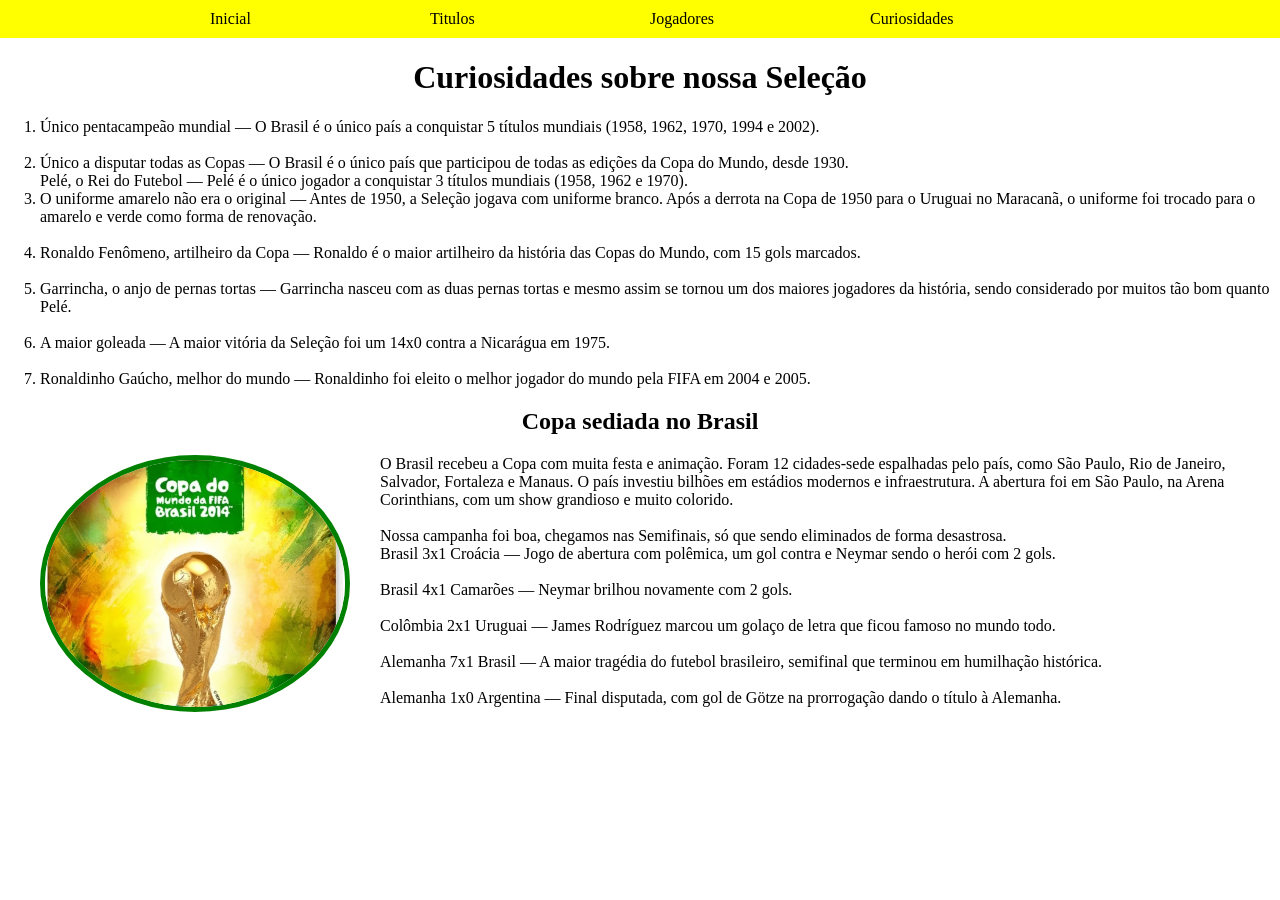
==== Curiosidades.html @ 970adff2 "primeiro commit" ====
<!DOCTYPE html>
<!DOCTYPE html>
<html lang="en">
<head>
    <meta charset="UTF-8">
    <meta name="viewport" content="width=device-width, initial-scale=1.0">
    <title>Curiosidades</title>
    <link rel="stylesheet" href="estilos.css">
</head>
<body>
    <header>
        <nav>
            <a href="index.html">Inicial</a>
            <a href="Titulos.html">Titulos</a>
            <a href="Jogadores.html">Jogadores</a>
            <a href="Curiosidades.html">Curiosidades</a>
        </nav>
    </header>
    <h1 class="curiosidades">Curiosidades sobre nossa Seleção</h1>
    <p class="curiosidades">
        <ol>
           <li> Único pentacampeão mundial — O Brasil é o único país a conquistar 5 títulos mundiais 
                (1958, 1962, 1970, 1994 e 2002).</li>
                <br>
            <li> Único a disputar todas as Copas — O Brasil é o único país que participou de todas as edições da Copa do Mundo, desde 1930.</li>
                Pelé, o Rei do Futebol — Pelé é o único jogador a conquistar 3 títulos mundiais (1958, 1962 e 1970).</li>
                <br>
            <li>O uniforme amarelo não era o original — Antes de 1950, a Seleção jogava com uniforme branco. Após a derrota na Copa de 1950 
                para o Uruguai no Maracanã, o uniforme foi trocado para o amarelo e verde como forma de renovação.</li>
                <br>
            <li>Ronaldo Fenômeno, artilheiro da Copa — Ronaldo é o maior artilheiro da história das Copas do Mundo, com 15 gols marcados.</li>
            <br>
            <li>Garrincha, o anjo de pernas tortas — Garrincha nasceu com as duas pernas tortas e mesmo assim se tornou um dos maiores 
                jogadores da história, sendo considerado por muitos tão bom quanto Pelé.</li>
                <br>
            <li>A maior goleada — A maior vitória da Seleção foi um 14x0 contra a Nicarágua em 1975.</li>
            <br>
            <li>Ronaldinho Gaúcho, melhor do mundo — Ronaldinho foi eleito o melhor jogador do mundo pela FIFA em 2004 e 2005.</li>
        </ol>
    </p>
    <h2 class="Copa-2014">Copa sediada no Brasil</h2>
    <img class="Copa-2014" src="copa2014.webp" alt="">
    <p class="Copa-2014">
        O Brasil recebeu a Copa com muita festa e animação. Foram 12 cidades-sede espalhadas pelo país, como São Paulo, 
        Rio de Janeiro, Salvador, Fortaleza e Manaus. O país investiu bilhões em estádios modernos e infraestrutura. A 
        abertura foi em São Paulo, na Arena Corinthians, com um show grandioso e muito colorido. <br>
        <br>
        Nossa campanha foi boa, chegamos nas Semifinais, só que sendo eliminados de forma desastrosa.
        <br>
    
            Brasil 3x1 Croácia — Jogo de abertura com polêmica, um gol contra e Neymar sendo o herói com 2 gols. 
            <br>
            <br>
            Brasil 4x1 Camarões — Neymar brilhou novamente com 2 gols.
            <br>
            <br>
            Colômbia 2x1 Uruguai — James Rodríguez marcou um golaço de letra que ficou famoso no mundo todo.
            <br>
            <br>
            Alemanha 7x1 Brasil — A maior tragédia do futebol brasileiro, semifinal que terminou em humilhação histórica.
            <br>
            <br>
            Alemanha 1x0 Argentina — Final disputada, com gol de Götze na prorrogação dando o título à Alemanha.
    </p>
</body>
</html>
---- estilos.css ----
body{
    margin: 0;
    padding: 0;
}

header{
    background-color: yellow;
}

header nav{
    display: flex;
    justify-content: center;
}

header nav a{
    text-decoration: none;
    padding: 10px;
    width: 200px;
    color: black;
    font-family: cursive;
    position: relative;
}

header nav a:active{
    top: 2px;
    left: 2px;
}

h1.Introducao{
    width: 100%;
    text-align: center;
}

p.Introducao{
    text-align: left;
    margin-left: 30px;
    margin-top: 80px;
    font-size: 20px;
}

#Escudo{
    float: right;
    margin-right: 100px;
    width: 400px;
}

h2.Selecao-atual{
    width: 100%;
    margin-top: 200px;
    text-align: center;
}

h1.curiosidades{
    text-align: center;
}

h2.Copa-2014{
    text-align: center;
}

img.Copa-2014{
    float: left;
    margin-left: 40px;
    margin-bottom: 100px;
    width: 300px;
    border-radius: 80%;
    border: solid 5px green;
    margin-right: 30px;
}
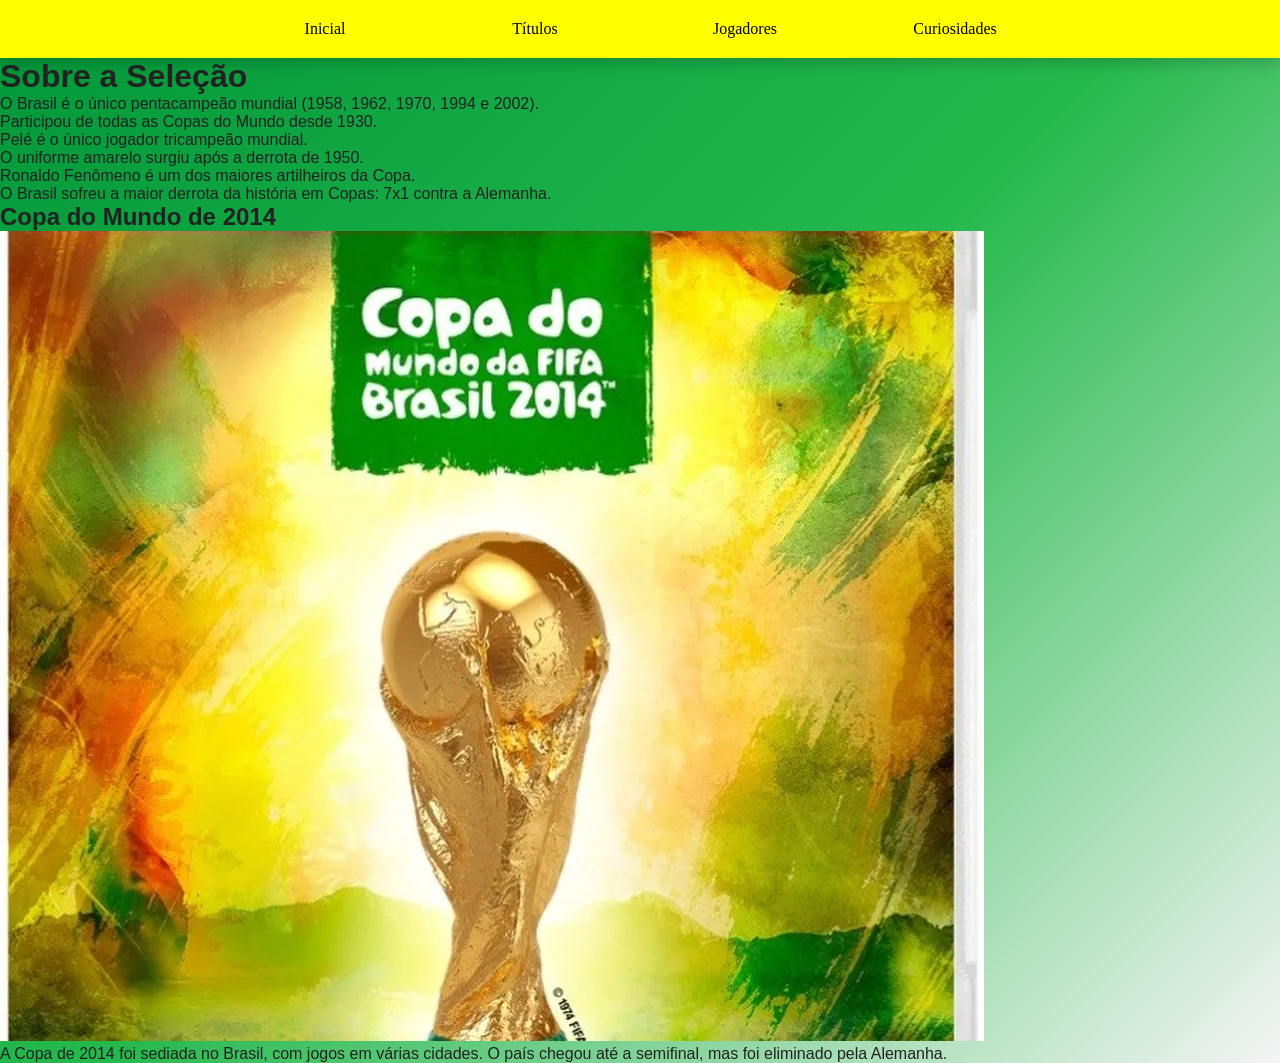
==== commit 1d085f8e: "Update Curiosidades.html" ====
--- a/Curiosidades.html
+++ b/Curiosidades.html
@@ -1,66 +1,40 @@
 <!DOCTYPE html>
-<!DOCTYPE html>
-<html lang="en">
+<html lang="pt-br">
 <head>
     <meta charset="UTF-8">
-    <meta name="viewport" content="width=device-width, initial-scale=1.0">
     <title>Curiosidades</title>
     <link rel="stylesheet" href="estilos.css">
 </head>
 <body>
-    <header>
-        <nav>
-            <a href="index.html">Inicial</a>
-            <a href="Titulos.html">Titulos</a>
-            <a href="Jogadores.html">Jogadores</a>
-            <a href="Curiosidades.html">Curiosidades</a>
-        </nav>
-    </header>
-    <h1 class="curiosidades">Curiosidades sobre nossa Seleção</h1>
-    <p class="curiosidades">
-        <ol>
-           <li> Único pentacampeão mundial — O Brasil é o único país a conquistar 5 títulos mundiais 
-                (1958, 1962, 1970, 1994 e 2002).</li>
-                <br>
-            <li> Único a disputar todas as Copas — O Brasil é o único país que participou de todas as edições da Copa do Mundo, desde 1930.</li>
-                Pelé, o Rei do Futebol — Pelé é o único jogador a conquistar 3 títulos mundiais (1958, 1962 e 1970).</li>
-                <br>
-            <li>O uniforme amarelo não era o original — Antes de 1950, a Seleção jogava com uniforme branco. Após a derrota na Copa de 1950 
-                para o Uruguai no Maracanã, o uniforme foi trocado para o amarelo e verde como forma de renovação.</li>
-                <br>
-            <li>Ronaldo Fenômeno, artilheiro da Copa — Ronaldo é o maior artilheiro da história das Copas do Mundo, com 15 gols marcados.</li>
-            <br>
-            <li>Garrincha, o anjo de pernas tortas — Garrincha nasceu com as duas pernas tortas e mesmo assim se tornou um dos maiores 
-                jogadores da história, sendo considerado por muitos tão bom quanto Pelé.</li>
-                <br>
-            <li>A maior goleada — A maior vitória da Seleção foi um 14x0 contra a Nicarágua em 1975.</li>
-            <br>
-            <li>Ronaldinho Gaúcho, melhor do mundo — Ronaldinho foi eleito o melhor jogador do mundo pela FIFA em 2004 e 2005.</li>
-        </ol>
-    </p>
-    <h2 class="Copa-2014">Copa sediada no Brasil</h2>
-    <img class="Copa-2014" src="copa2014.webp" alt="">
-    <p class="Copa-2014">
-        O Brasil recebeu a Copa com muita festa e animação. Foram 12 cidades-sede espalhadas pelo país, como São Paulo, 
-        Rio de Janeiro, Salvador, Fortaleza e Manaus. O país investiu bilhões em estádios modernos e infraestrutura. A 
-        abertura foi em São Paulo, na Arena Corinthians, com um show grandioso e muito colorido. <br>
-        <br>
-        Nossa campanha foi boa, chegamos nas Semifinais, só que sendo eliminados de forma desastrosa.
-        <br>
-    
-            Brasil 3x1 Croácia — Jogo de abertura com polêmica, um gol contra e Neymar sendo o herói com 2 gols. 
-            <br>
-            <br>
-            Brasil 4x1 Camarões — Neymar brilhou novamente com 2 gols.
-            <br>
-            <br>
-            Colômbia 2x1 Uruguai — James Rodríguez marcou um golaço de letra que ficou famoso no mundo todo.
-            <br>
-            <br>
-            Alemanha 7x1 Brasil — A maior tragédia do futebol brasileiro, semifinal que terminou em humilhação histórica.
-            <br>
-            <br>
-            Alemanha 1x0 Argentina — Final disputada, com gol de Götze na prorrogação dando o título à Alemanha.
-    </p>
+
+<header>
+    <nav>
+        <a href="index.html">Inicial</a>
+        <a href="Titulos.html">Títulos</a>
+        <a href="Jogadores.html">Jogadores</a>
+        <a href="Curiosidades.html">Curiosidades</a>
+    </nav>
+</header>
+
+<h1 class="curiosidades">Sobre a Seleção</h1>
+
+<ol class="curiosidades">
+    <li>O Brasil é o único pentacampeão mundial (1958, 1962, 1970, 1994 e 2002).</li>
+    <li>Participou de todas as Copas do Mundo desde 1930.</li>
+    <li>Pelé é o único jogador tricampeão mundial.</li>
+    <li>O uniforme amarelo surgiu após a derrota de 1950.</li>
+    <li>Ronaldo Fenômeno é um dos maiores artilheiros da Copa.</li>
+    <li>O Brasil sofreu a maior derrota da história em Copas: 7x1 contra a Alemanha.</li>
+</ol>
+
+<h2 class="Copa-2014">Copa do Mundo de 2014</h2>
+
+<img class="Copa-2014" src="copa2014.webp" alt="Copa 2014">
+
+<p class="Copa-2014">
+    A Copa de 2014 foi sediada no Brasil, com jogos em várias cidades.
+    O país chegou até a semifinal, mas foi eliminado pela Alemanha.
+</p>
+
 </body>
-</html>+</html>
--- a/estilos.css
+++ b/estilos.css
@@ -1,70 +1,175 @@
-body{
+* {
     margin: 0;
     padding: 0;
+    box-sizing: border-box;
+    font-family: Arial, Helvetica, sans-serif;
 }
 
-header{
-    background-color: yellow;
+body {
+    background: linear-gradient(135deg, #009739, #25b94d, #f4f4f4);
+    color: #222;
 }
 
-header nav{
+/* HEADER */
+header {
+    background: yellow;
+    padding: 10px 0;
+    box-shadow: 0 5px 15px rgba(0,0,0,0.2);
+}
+
+header nav {
     display: flex;
     justify-content: center;
+    flex-wrap: wrap;
+    gap: 10px;
 }
 
-header nav a{
+header nav a {
     text-decoration: none;
-    padding: 10px;
+    padding: 10px 20px;
     width: 200px;
+    text-align: center;
     color: black;
     font-family: cursive;
-    position: relative;
+    border-radius: 10px;
+    transition: 0.3s;
 }
 
-header nav a:active{
-    top: 2px;
-    left: 2px;
+header nav a:hover {
+    background: rgba(0,0,0,0.1);
+    transform: translateY(-2px);
 }
 
-h1.Introducao{
-    width: 100%;
+/* TITULO PRINCIPAL */
+h1.Introducao {
+    background: linear-gradient(to right, #009739, #00852f);
+    color: white;
+    text-align: center;
+    padding: 25px;
+    margin: 30px auto;
+    width: 80%;
+    border-radius: 15px;
+    font-size: 42px;
+    box-shadow: 0 8px 20px rgba(0,0,0,.35);
+    text-shadow: 2px 2px 5px black;
+}
+
+/* INTRO */
+.container-intro {
+    display: flex;
+    align-items: center;
+    justify-content: center;
+    flex-wrap: wrap;
+    gap: 40px;
+    margin: 30px auto;
+    width: 90%;
+}
+
+#Escudo {
+    width: 250px;
+    background: white;
+    padding: 10px;
+    border-radius: 15px;
+    box-shadow: 0 8px 20px rgba(0,0,0,.25);
+    transition: 0.4s;
+}
+
+#Escudo:hover {
+    transform: scale(1.05);
+}
+
+p.Introducao {
+    flex: 1;
+    min-width: 300px;
+    background: rgba(255,255,255,0.9);
+    padding: 25px;
+    border-radius: 15px;
+    font-size: 20px;
+    line-height: 1.8;
+    text-align: justify;
+    box-shadow: 0 8px 20px rgba(0,0,0,.2);
+}
+
+/* ===== CONQUISTAS ===== */
+
+h2.conquistas-titulo {
+    text-align: center;
+    color: yellow;
+    font-size: 40px;
+    margin-top: 80px;
+    margin-bottom: 30px;
+    text-shadow: 2px 2px 5px black;
+}
+
+.galeria-conquistas {
+    width: 90%;
+    margin: auto;
+    display: grid;
+    grid-template-columns: repeat(4, 1fr);
+    gap: 30px;
+    margin-bottom: 60px;
+}
+
+.card-conquista {
+    background: white;
+    border-radius: 15px;
+    padding: 15px;
+    box-shadow: 0 8px 20px rgba(0,0,0,.25);
+    transition: .4s;
     text-align: center;
 }
 
-p.Introducao{
-    text-align: left;
-    margin-left: 30px;
-    margin-top: 80px;
-    font-size: 20px;
+.card-conquista:hover {
+    transform: translateY(-10px);
+    box-shadow: 0 15px 30px rgba(0,0,0,.35);
 }
 
-#Escudo{
-    float: right;
-    margin-right: 100px;
-    width: 400px;
+.card-conquista img {
+    width: 100%;
+    height: 200px;
+    object-fit: contain;
+    background: white;
+    border-radius: 20px;
 }
 
-h2.Selecao-atual{
-    width: 100%;
-    margin-top: 200px;
-    text-align: center;
+.card-conquista h3 {
+    margin-top: 15px;
+    color: #002776;
+    font-size: 22px;
 }
 
-h1.curiosidades{
-    text-align: center;
+.card-conquista p {
+    margin-top: 10px;
+    font-size: 16px;
+    line-height: 1.5;
 }
 
-h2.Copa-2014{
-    text-align: center;
+@media (max-width: 900px) {
+    .galeria-conquistas {
+        grid-template-columns: repeat(2, 1fr);
+    }
 }
 
-img.Copa-2014{
-    float: left;
-    margin-left: 40px;
-    margin-bottom: 100px;
-    width: 300px;
-    border-radius: 80%;
-    border: solid 5px green;
-    margin-right: 30px;
+@media (max-width: 500px) {
+    .galeria-conquistas {
+        grid-template-columns: 1fr;
+    }
+
+    header nav a {
+        width: 100%;
+    }
+
+    h1.Introducao {
+        width: 90%;
+        font-size: 28px;
+    }
+
+    #Escudo {
+        width: 180px;
+    }
+
+    p.Introducao {
+        width: 90%;
+        font-size: 18px;
+    }
 }
-
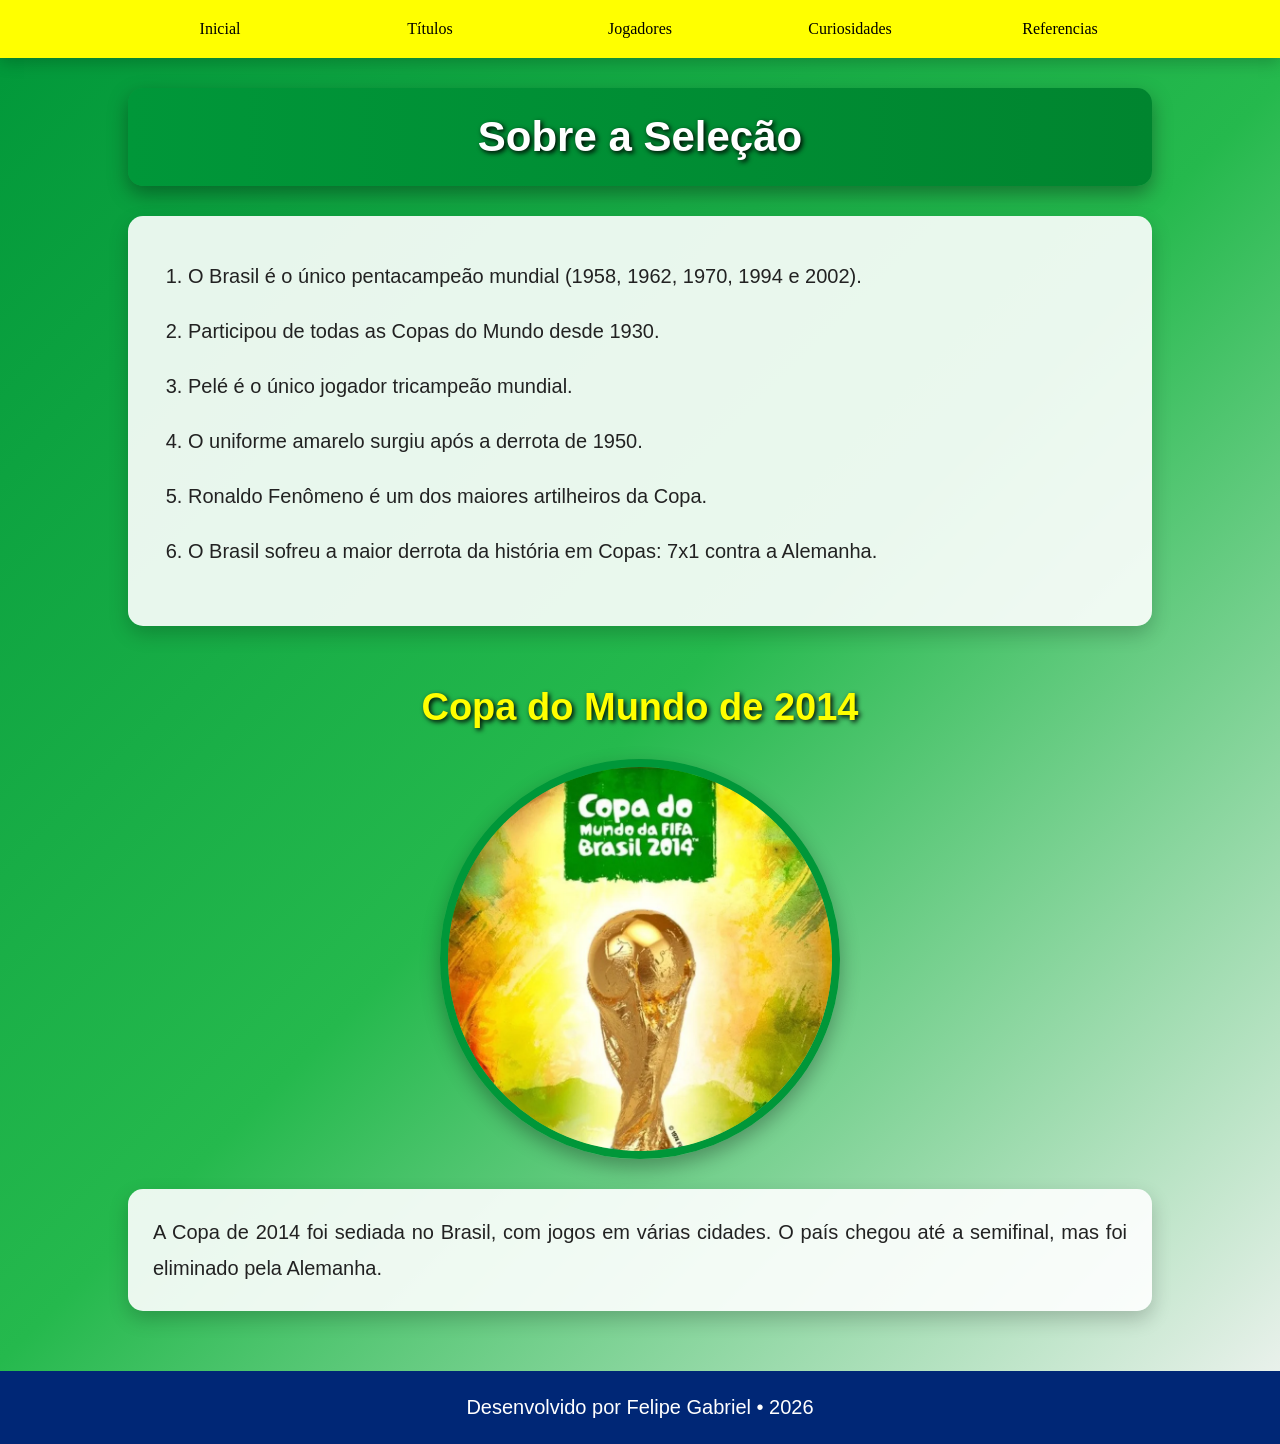
==== commit e7e22fe2: "criaçao do html sobre os autores e referencias" ====
--- a/Curiosidades.html
+++ b/Curiosidades.html
@@ -13,6 +13,7 @@
         <a href="Titulos.html">Títulos</a>
         <a href="Jogadores.html">Jogadores</a>
         <a href="Curiosidades.html">Curiosidades</a>
+        <a href="referencias.html">Referencias</a>
     </nav>
 </header>
 
@@ -35,6 +36,8 @@
     A Copa de 2014 foi sediada no Brasil, com jogos em várias cidades.
     O país chegou até a semifinal, mas foi eliminado pela Alemanha.
 </p>
-
+    <footer>
+        <p>Desenvolvido por Felipe Gabriel • 2026</p>
+    </footer>
 </body>
 </html>
--- a/estilos.css
+++ b/estilos.css
@@ -1,3 +1,4 @@
+
 * {
     margin: 0;
     padding: 0;
@@ -10,7 +11,6 @@
     color: #222;
 }
 
-/* HEADER */
 header {
     background: yellow;
     padding: 10px 0;
@@ -40,7 +40,6 @@
     transform: translateY(-2px);
 }
 
-/* TITULO PRINCIPAL */
 h1.Introducao {
     background: linear-gradient(to right, #009739, #00852f);
     color: white;
@@ -54,7 +53,6 @@
     text-shadow: 2px 2px 5px black;
 }
 
-/* INTRO */
 .container-intro {
     display: flex;
     align-items: center;
@@ -90,15 +88,15 @@
     box-shadow: 0 8px 20px rgba(0,0,0,.2);
 }
 
-/* ===== CONQUISTAS ===== */
-
 h2.conquistas-titulo {
+    width: 100%;
+    display: block;
     text-align: center;
     color: yellow;
     font-size: 40px;
-    margin-top: 80px;
-    margin-bottom: 30px;
-    text-shadow: 2px 2px 5px black;
+    margin: 80px auto 30px auto;
+    text-shadow: 2px 2px 5px black;
+
 }
 
 .galeria-conquistas {
@@ -144,6 +142,74 @@
     line-height: 1.5;
 }
 
+h1.curiosidades {
+    background: linear-gradient(to right, #009739, #00852f);
+    color: white;
+    text-align: center;
+    padding: 25px;
+    margin: 30px auto;
+    width: 80%;
+    border-radius: 15px;
+    font-size: 42px;
+    box-shadow: 0 8px 20px rgba(0,0,0,.35);
+    text-shadow: 2px 2px 5px black;
+}
+
+ol.curiosidades {
+    width: 80%;
+    margin: 30px auto;
+    background: rgba(255,255,255,0.9);
+    padding: 40px 60px;
+    border-radius: 15px;
+    font-size: 20px;
+    line-height: 2;
+    box-shadow: 0 8px 20px rgba(0,0,0,.2);
+}
+
+ol.curiosidades li {
+    margin-bottom: 15px;
+}
+
+h2.Copa-2014 {
+    text-align: center;
+    color: yellow;
+    font-size: 38px;
+    margin-top: 60px;
+    text-shadow: 2px 2px 5px black;
+}
+
+img.Copa-2014 {
+    display: block;
+    width: 400px;
+    height: 400px;
+    object-fit: cover;
+    margin: 30px auto;
+    border-radius: 50%;
+    border: 8px solid #009739;
+    box-shadow: 0 8px 20px rgba(0,0,0,.3);
+}
+
+p.Copa-2014 {
+    width: 80%;
+    margin: 30px auto 60px;
+    background: rgba(255,255,255,0.9);
+    padding: 25px;
+    border-radius: 15px;
+    font-size: 20px;
+    line-height: 1.8;
+    text-align: justify;
+    box-shadow: 0 8px 20px rgba(0,0,0,.2);
+}
+
+footer{
+    background: #002776;
+    color: white;
+    text-align: center;
+    padding: 25px;
+    margin-top: 50px;
+    font-size: 20px;
+}
+
 @media (max-width: 900px) {
     .galeria-conquistas {
         grid-template-columns: repeat(2, 1fr);
@@ -159,7 +225,8 @@
         width: 100%;
     }
 
-    h1.Introducao {
+    h1.Introducao,
+    h1.curiosidades {
         width: 90%;
         font-size: 28px;
     }
@@ -168,8 +235,15 @@
         width: 180px;
     }
 
-    p.Introducao {
+    p.Introducao,
+    p.Copa-2014,
+    ol.curiosidades {
         width: 90%;
         font-size: 18px;
     }
-}
+
+    h2.Copa-2014 {
+        font-size: 28px;
+    }
+}
+
